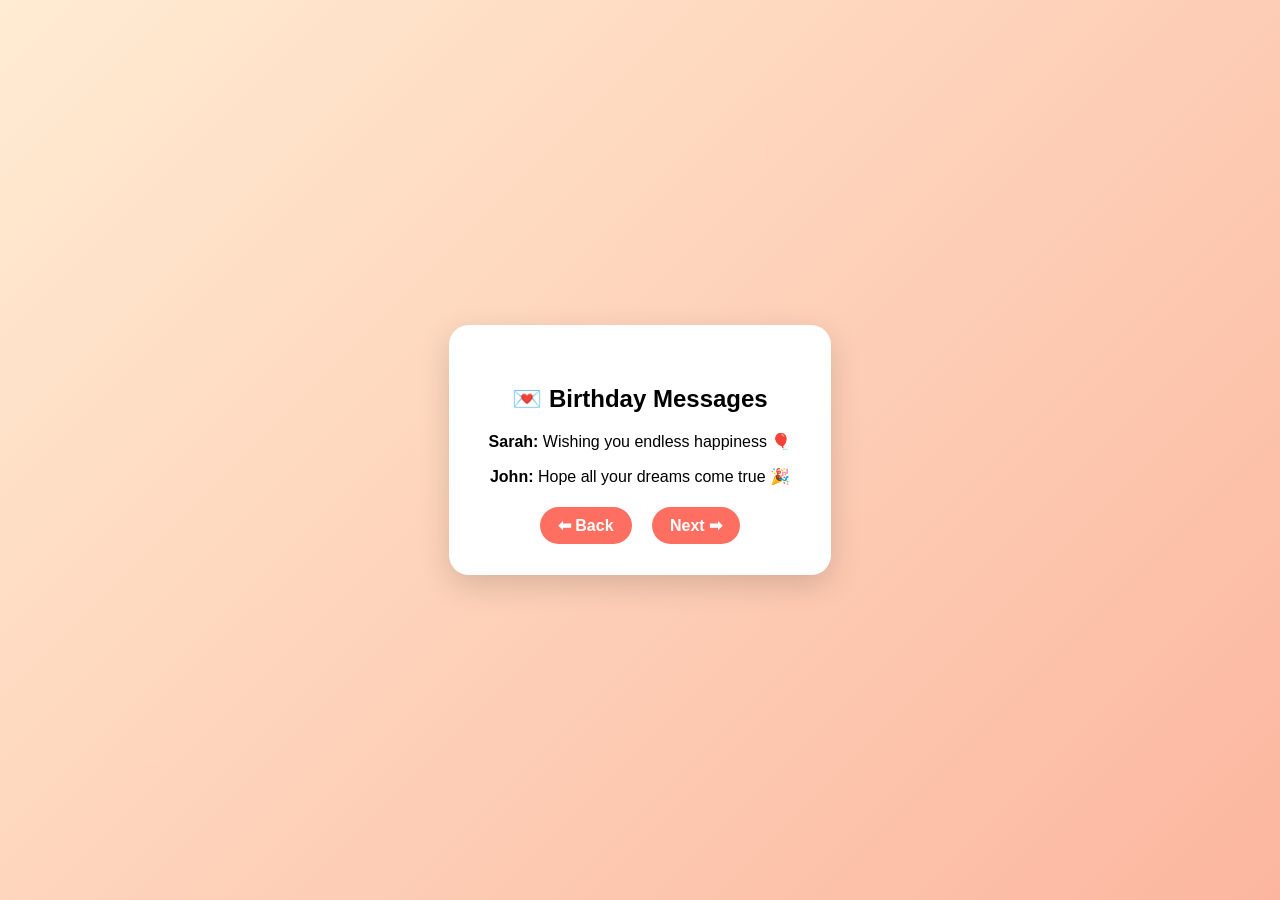
==== messages.html @ b101ec00 "Initial commit" ====
<!DOCTYPE html>
<html lang="en">
<head>
  <meta charset="UTF-8">
  <title>Birthday Messages</title>
  <link rel="stylesheet" href="styles.css">
</head>
<body>

  <div class="card">
    <h2>💌 Birthday Messages</h2>

    <p><strong>Sarah:</strong> Wishing you endless happiness 🎈</p>
    <p><strong>John:</strong> Hope all your dreams come true 🎉</p>

    <div class="nav">
      <a href="index.html">⬅ Back</a>
      <a href="photos.html">Next ➡</a>
    </div>
  </div>

</body>
</html>
---- styles.css ----
body {
    background: linear-gradient(135deg, #ffecd2, #fcb69f);
    font-family: 'Arial', sans-serif;
    height: 100vh;
    margin: 0;

    display: flex;
    align-items: center;
    justify-content: center;
  }

  .card {
    background: white;
    padding: 40px;
    border-radius: 20px;
    max-width: 500px;
    text-align: center;
    box-shadow: 0 10px 30px rgba(0, 0, 0, 0.15);
  }

  h1 {
    color: #ff6f61;
    margin-bottom: 20px;
  }

  .message {
    font-size: 18px;
    color: #444;
    line-height: 1.6;
  }

  .from {
    margin-top: 30px;
    font-style: italic;
    color: #777;
  }
  .nav {
  margin-top: 30px;
}

.nav a {
  text-decoration: none;
  background: #ff6f61;
  color: white;
  padding: 10px 18px;
  border-radius: 20px;
  margin: 0 8px;
  font-weight: bold;
}

.nav a:hover {
  background: #ff3b2f;
}

.photo {
  width: 100%;
  border-radius: 15px;
  margin-top: 20px;
}
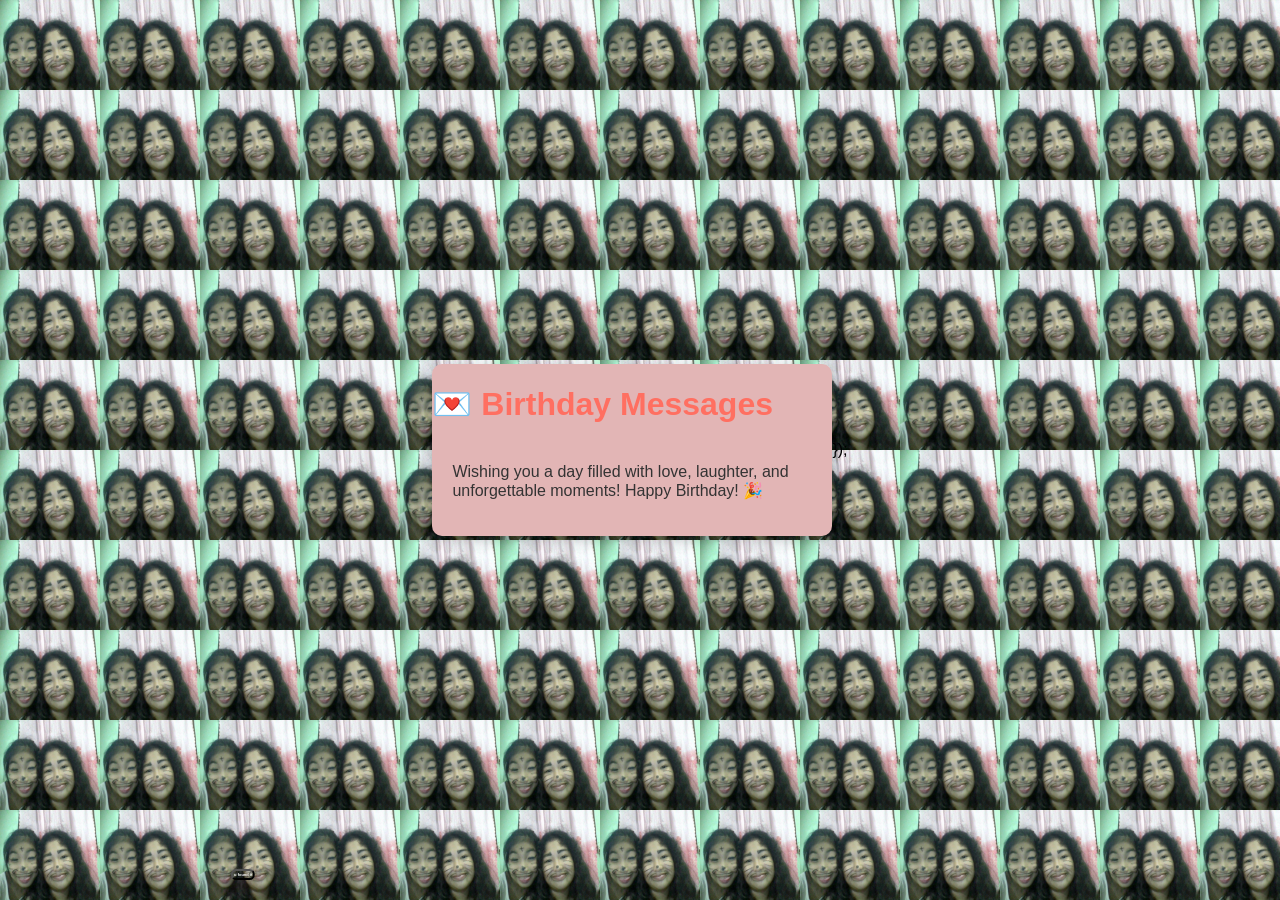
==== commit b94fc7b9: "Initial commit" ====
--- a/messages.html
+++ b/messages.html
@@ -5,19 +5,147 @@
   <title>Birthday Messages</title>
   <link rel="stylesheet" href="styles.css">
 </head>
-<body>
+<body class="messages">
 
-  <div class="card">
-    <h2>💌 Birthday Messages</h2>
+  <div class="message-card" id="messageCard">
+    <h1>💌 Birthday Messages</h1>
+    <p class="text">Wishing you a day filled with love, laughter, and unforgettable moments! Happy Birthday! 🎉</p >
+  </div>
 
-    <p><strong>Sarah:</strong> Wishing you endless happiness 🎈</p>
-    <p><strong>John:</strong> Hope all your dreams come true 🎉</p>
-
-    <div class="nav">
-      <a href="index.html">⬅ Back</a>
-      <a href="photos.html">Next ➡</a>
+  <div class="question-card" id="questionCard" style="display: none;">
+    <h2>are u ready for a little throwback dear</h2>
+    <div class="button-group">
+      <button class="yes-btn" id="yesBtn">YAH</button>
+      <button class="no-btn" id="noBtn">NAH</button>
     </div>
   </div>
 
+  <div class="photos-section" id="photosSection" style="display: none;">
+    <h2>📸 Photo Gallery</h2>
+    <p>Here are some of our favorite memories together! Hope they bring a smile to your face! 😊</p>
+    <div class="photos-grid" id="photosGrid">
+      <img src="images/img.jpg" class="photo" alt="Memory 1" data-caption="Our first adventure together 💕">
+      <img src="images/img2.jpg" class="photo" alt="Memory 2" data-caption="Laughing at silly moments 😂">
+      <img src="images/img3.jpg" class="photo" alt="Memory 3" data-caption="Sweet memories with you ✨">
+      <img src="images/img4.jpg" class="photo" alt="Memory 4" data-caption="Cherishing every moment 🎉">
+    </div>
+  </div>
+
+  <!-- Lightbox Modal -->
+  <div class="lightbox" id="lightbox" style="display: none;">
+    <span class="close-lightbox" id="closeLightbox">&times;</span>
+    <button class="prev-btn" id="prevBtn">❮</button>
+    <div class="lightbox-content">
+      <img class="lightbox-img" id="lightboxImg" src="" alt="">
+      <div class="lightbox-caption" id="lightboxCaption"></div>
+    </div>
+    <button class="next-btn" id="nextBtn">❯</button>
+    <div class="photo-counter" id="photoCounter"></div>
+  </div>
+
+  <div class="response-message" id="responseMessage" style="display: none;">
+    <h2>Okay that's cool too 💭</h2>
+    <p>Maybe next time!</p>
+  </div>
+
+  <div class="bottom-nav">
+
+    <button class="nav-btn" id="toggleBtn">u found it</button>
+    
+  </div>
+
+  <script>
+    const toggleBtn = document.getElementById('toggleBtn');
+    const messageCard = document.getElementById('messageCard');
+    const questionCard = document.getElementById('questionCard');
+    const photosSection = document.getElementById('photosSection');
+    const responseMessage = document.getElementById('responseMessage');
+    const yesBtn = document.getElementById('yesBtn');
+    const noBtn = document.getElementById('noBtn');
+    let showingQuestion = false;
+
+    toggleBtn.addEventListener('click', function() {
+      showingQuestion = !showingQuestion;
+      messageCard.style.display = showingQuestion ? 'none' : 'block';
+      questionCard.style.display = showingQuestion ? 'block' : 'none';
+      photosSection.style.display = 'none';
+      responseMessage.style.display = 'none';
+      toggleBtn.textContent = showingQuestion ? 'go back' : 'u found it';
+    });
+
+    yesBtn.addEventListener('click', function() {
+      questionCard.style.display = 'none';
+      photosSection.style.display = 'block';
+      responseMessage.style.display = 'none';
+    });
+
+    noBtn.addEventListener('click', function() {
+      questionCard.style.display = 'none';
+      photosSection.style.display = 'none';
+      responseMessage.style.display = 'block';
+    });
+
+    // Lightbox functionality
+    const lightbox = document.getElementById('lightbox');
+    const lightboxImg = document.getElementById('lightboxImg');
+    const lightboxCaption = document.getElementById('lightboxCaption');
+    const closeLightbox = document.getElementById('closeLightbox');
+    const prevBtn = document.getElementById('prevBtn');
+    const nextBtn = document.getElementById('nextBtn');
+    const photoCounter = document.getElementById('photoCounter');
+    const photos = document.querySelectorAll('.photo');
+    let currentPhotoIndex = 0;
+
+    function updateLightbox(index) {
+      if (index < 0) currentPhotoIndex = photos.length - 1;
+      if (index >= photos.length) currentPhotoIndex = 0;
+      
+      const currentPhoto = photos[currentPhotoIndex];
+      lightboxImg.src = currentPhoto.src;
+      lightboxCaption.textContent = currentPhoto.getAttribute('data-caption');
+      photoCounter.textContent = `${currentPhotoIndex + 1} / ${photos.length}`;
+    }
+
+    photos.forEach((photo, index) => {
+      photo.addEventListener('click', function() {
+        currentPhotoIndex = index;
+        lightbox.style.display = 'flex';
+        updateLightbox(currentPhotoIndex);
+      });
+    });
+
+    prevBtn.addEventListener('click', function() {
+      currentPhotoIndex--;
+      updateLightbox(currentPhotoIndex);
+    });
+
+    nextBtn.addEventListener('click', function() {
+      currentPhotoIndex++;
+      updateLightbox(currentPhotoIndex);
+    });
+
+    closeLightbox.addEventListener('click', function() {
+      lightbox.style.display = 'none';
+    });
+
+    lightbox.addEventListener('click', function(e) {
+      if (e.target === lightbox) {
+        lightbox.style.display = 'none';
+      }
+    });
+
+    // Keyboard navigation
+    document.addEventListener('keydown', function(e) {
+      if (lightbox.style.display === 'flex') {
+        if (e.key === 'ArrowLeft') prevBtn.click();
+        if (e.key === 'ArrowRight') nextBtn.click();
+        if (e.key === 'Escape') closeLightbox.click();
+      }
+    });
+  </script>
+
 </body>
-</html>
+    });
+  </script>
+
+</body>
--- a/styles.css
+++ b/styles.css
@@ -1,5 +1,8 @@
   body {
     background: linear-gradient(135deg, #ffecd2, #fcb69f);
+    background-image: url('images/bday.png');
+    background-size:100px 90px;
+    background-repeat: repeat;
     font-family: 'Arial', sans-serif;
     height: 100vh;
     margin: 0;
@@ -9,18 +12,361 @@
     justify-content: center;
   }
 
+  .messages {
+    background-image: url(images/img.jpg);
+    background-color: beige; 
+  }
+  
   .card {
     background: white;
     padding: 40px;
-    border-radius: 20px;
+    border-radius: 3px;
+    text-align: center;
+    box-shadow: 0 3px 10px rgba(0, 0, 0, 0.1);
+    opacity: 0;
+  }
+
+  .card.show {
+    animation: popUp 0.8s ease-out forwards;
+  }
+
+  /* Card link styles */
+  .card-link {
+    display: inline-block;
+    margin-top: 25px;
+    padding: 12px 30px;
+    background: #ff6f61;
+    color: white;
+    text-decoration: none;
+    border-radius: 25px;
+    font-weight: bold;
+    transition: all 0.3s ease;
+  }
+
+  .card-link:hover {
+    background: #ff3b2f;
+    transform: scale(1.05);
+  }
+
+  /* Envelope greeting text - hide when open */
+  .envelope.open .envelope-greeting {
+    opacity: 0;
+    transition: opacity 0.3s ease-out;
+  }
+
+  /* Envelope container */
+  .envelope {
+    perspective: 20px;
     max-width: 500px;
-    text-align: center;
-    box-shadow: 0 10px 30px rgba(0, 0, 0, 0.15);
+    position: relative;
+    cursor: pointer;
+  }
+
+  /* Envelope flap */
+  .envelope-flap {
+    width: 0px;
+    height:0px;
+    border-left: 250px solid transparent;
+    border-right: 250px solid transparent;
+    border-top:50px solid #e8d5c4;
+    margin-bottom: -60px;
+    position: relative;
+    z-index: 1;
+    transform-origin: top center;
+  }
+
+  .envelope.open .envelope-flap {
+    animation: flapOpen 0.8s ease-out forwards;
+  
+  }
+
+  /* Envelope body */
+  .envelope-body {
+    background: #f9ede4;
+    border: 2px solid #dcc9b8;
+    padding: 20px;
+    box-shadow: 0 12px 30px rgba(0, 0, 0, 0.2);
+  }
+
+  .envelope-greeting {
+    font-size: 24px;
+    color: #555;
+    margin-top: 50px;
+  }
+
+  @keyframes flapOpen {
+    0% {
+      transform: rotateX(0deg);
+      border-top-color: #b9a695;
+    }
+    100% {
+      transform: rotateX(-190deg);
+      border-top-color: #bda38c;
+    }
+  }
+
+  @keyframes popUp {
+    0% {
+      transform: translateY(80px);
+      opacity: 1;
+    }
+    100% {
+      transform: translateY(0);
+      opacity: 1;
+    }
   }
 
   h1 {
     color: #ff6f61;
     margin-bottom: 20px;
+  }
+
+  /* Question card */
+  .question-card {
+    background: white;
+    padding: 50px 40px;
+    border-radius: 15px;
+    margin: 40px auto;
+    max-width: 600px;
+    box-shadow: 0 10px 30px rgba(0, 0, 0, 0.15);
+    text-align: center;
+    animation: slideDown 0.5s ease-out;
+  }
+
+  .question-card h2 {
+    color: #ff6f61;
+    font-size: 24px;
+    margin-bottom: 30px;
+  }
+
+  .button-group {
+    display: flex;
+    gap: 20px;
+    justify-content: center;
+  }
+
+  .yes-btn, .no-btn {
+    padding: 15px 35px;
+    font-size: 16px;
+    font-weight: bold;
+    border: none;
+    border-radius: 50px;
+    cursor: pointer;
+    transition: all 0.3s ease;
+  }
+
+  .yes-btn {
+    background: #4CAF50;
+    color: white;
+  }
+
+  .yes-btn:hover {
+    background: #45a049;
+    transform: scale(1.1);
+  }
+
+  .no-btn {
+    background: #f44336;
+    color: white;
+  }
+
+  .no-btn:hover {
+    background: #da190b;
+    transform: scale(1.1);
+  }
+
+  /* Response message */
+  .response-message {
+    background: white;
+    padding: 50px 40px;
+    border-radius: 15px;
+    margin: 40px auto;
+    max-width: 600px;
+    box-shadow: 0 10px 30px rgba(0, 0, 0, 0.15);
+    text-align: center;
+    animation: slideDown 0.5s ease-out;
+  }
+
+  .response-message h2 {
+    color: #ff6f61;
+    font-size: 24px;
+    margin-bottom: 15px;
+  }
+
+  .response-message p {
+    color: #666;
+    font-size: 16px;
+  }
+
+  /* Lightbox styles */
+  .lightbox {
+    position: fixed;
+    z-index: 1000;
+    left: 0;
+    top: 0;
+    width: 100%;
+    height: 100%;
+    background-color: rgba(0, 0, 0, 0.95);
+    display: flex;
+    align-items: center;
+    justify-content: center;
+    animation: fadeIn 0.3s ease;
+    gap: 20px;
+  }
+
+  .lightbox-content {
+    display: flex;
+    flex-direction: column;
+    align-items: center;
+    max-width: 80%;
+  }
+
+  .lightbox-img {
+    max-width: 100%;
+    max-height: 70vh;
+    object-fit: contain;
+    border-radius: 10px;
+    box-shadow: 0 10px 40px rgba(0, 0, 0, 0.5);
+  }
+
+  .lightbox-caption {
+    color: white;
+    font-size: 18px;
+    text-align: center;
+    margin-top: 20px;
+    font-style: italic;
+  }
+
+  .close-lightbox {
+    position: absolute;
+    top: 20px;
+    right: 40px;
+    color: white;
+    font-size: 40px;
+    cursor: pointer;
+    transition: color 0.3s ease;
+  }
+
+  .close-lightbox:hover {
+    color: #ff6f61;
+  }
+
+  .prev-btn, .next-btn {
+    background: rgba(255, 111, 97, 0.7);
+    border: none;
+    color: white;
+    font-size: 30px;
+    padding: 15px 20px;
+    cursor: pointer;
+    border-radius: 5px;
+    transition: background 0.3s ease;
+  }
+
+  .prev-btn:hover, .next-btn:hover {
+    background: #ff6f61;
+  }
+
+  .photo-counter {
+    color: white;
+    font-size: 14px;
+    position: absolute;
+    bottom: 20px;
+    background: rgba(0, 0, 0, 0.5);
+    padding: 8px 15px;
+    border-radius: 20px;
+  }
+
+  @keyframes fadeIn {
+    from {
+      opacity: 0;
+    }
+    to {
+      opacity: 1;
+    }
+  }
+
+  /* Bottom navigation button */
+  .bottom-nav {
+    position: fixed;
+    bottom: 20px;
+    left: 19%;
+    transform: translateX(-50%);
+    z-index: 10;
+  }
+
+  .nav-btn {
+    display: inline-block;
+    padding: 1px 1px;
+    background: transparent;
+    color: white;
+    text-decoration: none;
+    border-radius: 50px;
+    font-weight: bold;
+    font-size: 4px;
+    box-shadow: 0 8px 20px rgba(240, 162, 155, 0.3);
+    transition: all 0.5s ease;
+    cursor: pointer;
+  }
+
+  .nav-btn:hover {
+    background: #d6918d;
+    transform: scale(6);
+    box-shadow: 0 12px 25px rgba(255, 111, 97, 0.4);
+  }
+
+  .yes-btn {
+    background: #ff6f61;
+  }
+
+  .no-btn {
+    background: #ccc;
+  } 
+  
+
+  /* Photos section */
+  .photos-section {
+    background: rgb(241, 218, 218);
+    padding: 40px;
+    border-radius: 15px;
+    margin: 40px auto;
+    max-width: 700px;
+    box-shadow: 0 10px 30px rgba(0, 0, 0, 0.15);
+    animation: slideDown 0.5s ease-out;
+  }
+
+  .photos-section h2 {
+    color: #ff6f61;
+    text-align: center;
+    margin-bottom: 20px;
+    
+  }
+
+  .photos-grid {
+    display: grid;
+    grid-template-columns: repeat(auto-fit, minmax(7px, 0fr));
+    gap: 20px;
+    margin-top: 20px;
+  }
+  /*edit the image mismo*/
+  .photos-grid img {
+    width: 20px;
+    height: 20px;
+    border-radius: 8px;
+    transition: transform 0.5s ease;
+    cursor: pointer;
+  }
+
+  
+
+  @keyframes slideDown {
+    from {
+      opacity: 0;
+      transform: translateY(-20px);
+    }
+    to {
+      opacity: 1;
+      transform: translateY(0);
+    }
   }
 
   .message {
@@ -58,3 +404,44 @@
   margin-top: 20px;
 }
 
+/* Book flip animation */
+.message-card {
+  width: 400px;
+  height: auto; 
+  border-radius: 10px;  
+  box-shadow: 0 4px 15px rgba(0, 0, 0, 0.2);
+  background-color: #e2b5b5;
+}
+
+.text {
+  padding: 20px;
+  color: #333;
+  align-items: center;
+}
+.card.flip-out {
+  animation: bookFlip 0.6s ease-in-out forwards;
+}
+
+@keyframes bookFlip {
+  0% {
+    transform: rotateY(0deg) rotateX(0deg);
+    opacity: 1;
+  }
+  50% {
+    transform: rotateY(90deg) rotateX(5deg);
+  }
+  100% {
+    transform: rotateY(180deg) rotateX(0deg);
+    opacity: 0;
+  }
+}
+
+.swipe-btn {
+  cursor: pointer;
+  transition: transform 0.3s ease;
+}
+
+.swipe-btn:hover {
+  transform: scale(1.1) rotate(-5deg);
+}
+
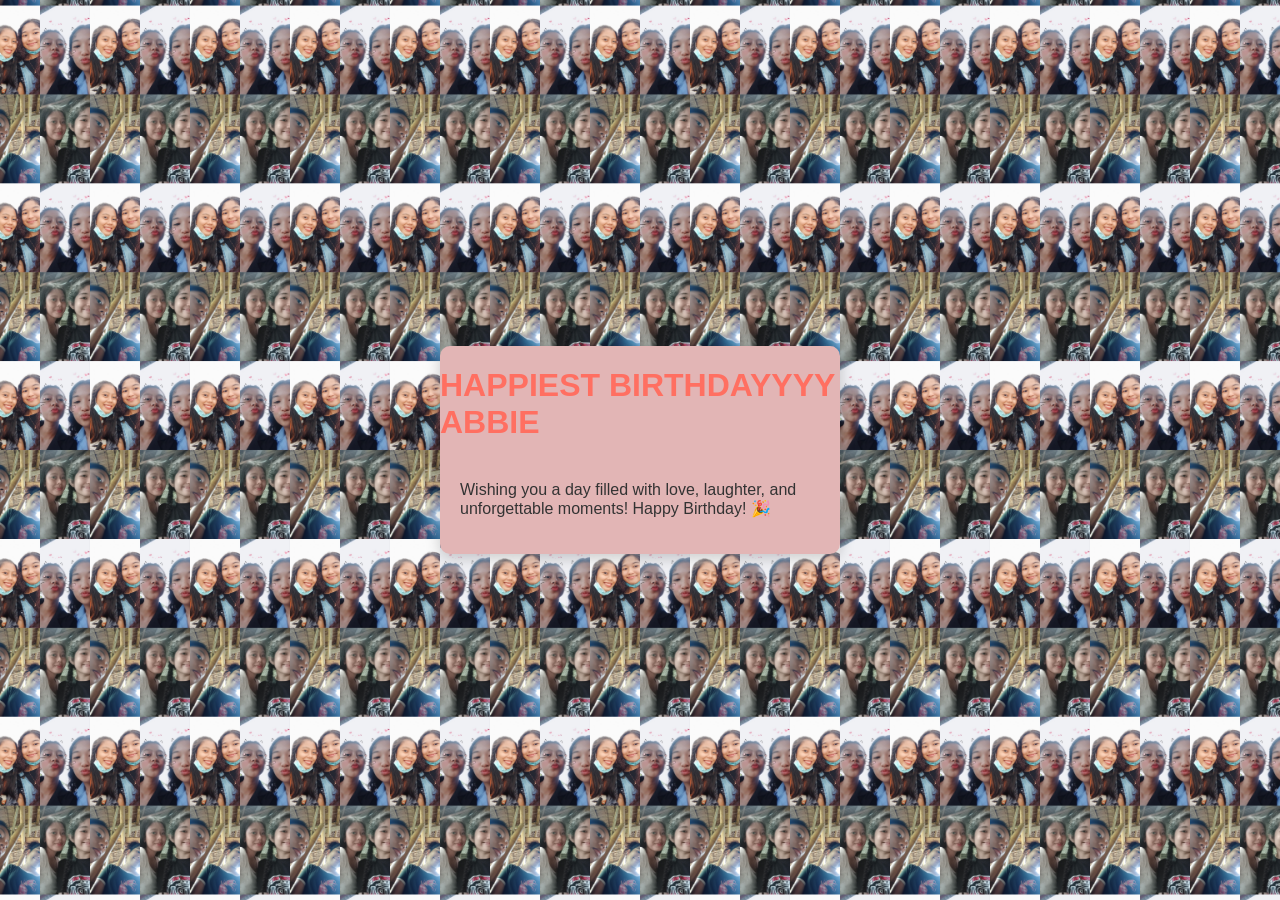
==== commit 835a2ee8: "Initial commit" ====
--- a/messages.html
+++ b/messages.html
@@ -2,15 +2,25 @@
 <html lang="en">
 <head>
   <meta charset="UTF-8">
+  <meta name="viewport" content="width=device-width, initial-scale=1.0">
   <title>Birthday Messages</title>
   <link rel="stylesheet" href="styles.css">
 </head>
 <body class="messages">
 
+  <div class="balloon-container">
+    <div class="balloon balloon-1"></div>
+    <div class="balloon balloon-2"></div>
+    <div class="balloon balloon-3"></div>
+    <div class="balloon balloon-4"></div>
+    <div class="balloon balloon-5"></div>
+  </div>
+
   <div class="message-card" id="messageCard">
-    <h1>💌 Birthday Messages</h1>
+    <h1>HAPPIEST BIRTHDAYYYY ABBIE</h1>
     <p class="text">Wishing you a day filled with love, laughter, and unforgettable moments! Happy Birthday! 🎉</p >
   </div>
+
 
   <div class="question-card" id="questionCard" style="display: none;">
     <h2>are u ready for a little throwback dear</h2>
@@ -48,30 +58,13 @@
     <p>Maybe next time!</p>
   </div>
 
-  <div class="bottom-nav">
-
-    <button class="nav-btn" id="toggleBtn">u found it</button>
-    
-  </div>
-
   <script>
-    const toggleBtn = document.getElementById('toggleBtn');
     const messageCard = document.getElementById('messageCard');
     const questionCard = document.getElementById('questionCard');
     const photosSection = document.getElementById('photosSection');
     const responseMessage = document.getElementById('responseMessage');
     const yesBtn = document.getElementById('yesBtn');
     const noBtn = document.getElementById('noBtn');
-    let showingQuestion = false;
-
-    toggleBtn.addEventListener('click', function() {
-      showingQuestion = !showingQuestion;
-      messageCard.style.display = showingQuestion ? 'none' : 'block';
-      questionCard.style.display = showingQuestion ? 'block' : 'none';
-      photosSection.style.display = 'none';
-      responseMessage.style.display = 'none';
-      toggleBtn.textContent = showingQuestion ? 'go back' : 'u found it';
-    });
 
     yesBtn.addEventListener('click', function() {
       questionCard.style.display = 'none';
@@ -145,7 +138,4 @@
   </script>
 
 </body>
-    });
-  </script>
-
-</body>
+</html>
--- a/styles.css
+++ b/styles.css
@@ -13,10 +13,120 @@
   }
 
   .messages {
-    background-image: url(images/img.jpg);
+    background-image: url(images/abi1.jpg);
+      background-size: 100px;
+      background-position: center;
     background-color: beige; 
-  }
-  
+    
+  }
+
+  .balloon-container {
+    position: fixed;
+    top: 0;
+    left: 0;
+    width: 100%;
+    height: 100%;
+    pointer-events: none;
+    overflow: hidden;
+    z-index: 0;
+  }
+
+  .balloon {
+    position: absolute;
+    bottom: -120px;
+    width: 60px;
+    height: 80px;
+    border-radius: 50% 50% 45% 45%;
+    background: linear-gradient(170deg, #ff95c5, #d75aba);
+    opacity: 0.95;
+    transform-origin: center bottom;
+    animation: floatBalloon 12s linear infinite;
+  }
+
+  .balloon::before {
+    content: '';
+    position: absolute;
+    left: 50%;
+    bottom: -46px;
+    width: 8px;
+    height: 8px;
+    background: rgba(0, 0, 0, 0.23);
+    border-radius: 50%;
+    transform: translateX(-50%);
+  }
+
+  .balloon::after {
+    content: '';
+    position: absolute;
+    left: 50%;
+    bottom: -38px;
+    width: 1px;
+    height: 50px;
+    background: rgba(0, 0, 0, 0.35);
+    transform: translateX(-50%);
+  }
+
+  .balloon-1 {
+    left: 10%;
+    animation-duration: 11s;
+    animation-delay: 0s;
+    background: linear-gradient(170deg, #ff95c5, #d75aba);
+  }
+
+  .balloon-2 {
+    left: 25%;
+    animation-duration: 14s;
+    animation-delay: 1.8s;
+    background: linear-gradient(170deg, #ffd27e, #ff7b7b);
+    width: 50px;
+    height: 70px;
+  }
+
+  .balloon-3 {
+    left: 45%;
+    animation-duration: 10s;
+    animation-delay: 0.6s;
+    background: linear-gradient(170deg, #8fd1ff, #5a9cff);
+    width: 55px;
+    height: 75px;
+  }
+
+  .balloon-4 {
+    left: 65%;
+    animation-duration: 13s;
+    animation-delay: 2.4s;
+    background: linear-gradient(170deg, #a2ffb8, #56d8a4);
+    width: 52px;
+    height: 68px;
+  }
+
+  .balloon-5 {
+    left: 80%;
+    animation-duration: 15s;
+    animation-delay: 1.2s;
+    background: linear-gradient(170deg, #fbd7ff, #f59ceb);
+    width: 58px;
+    height: 78px;
+  }
+
+  @keyframes floatBalloon {
+    0% {
+      transform: translateY(0) rotate(-3deg);
+    }
+    100% {
+      transform: translateY(-130vh) rotate(12deg);
+    }
+  }
+
+  .message-card,
+  .question-card,
+  .photos-section,
+  .response-message,
+  .lightbox {
+    position: relative;
+    z-index: 1;
+  }
+
   .card {
     background: white;
     padding: 40px;
@@ -172,7 +282,8 @@
 
   .no-btn:hover {
     background: #da190b;
-    transform: scale(1.1);
+    transform: scale(0.1);
+    
   }
 
   /* Response message */
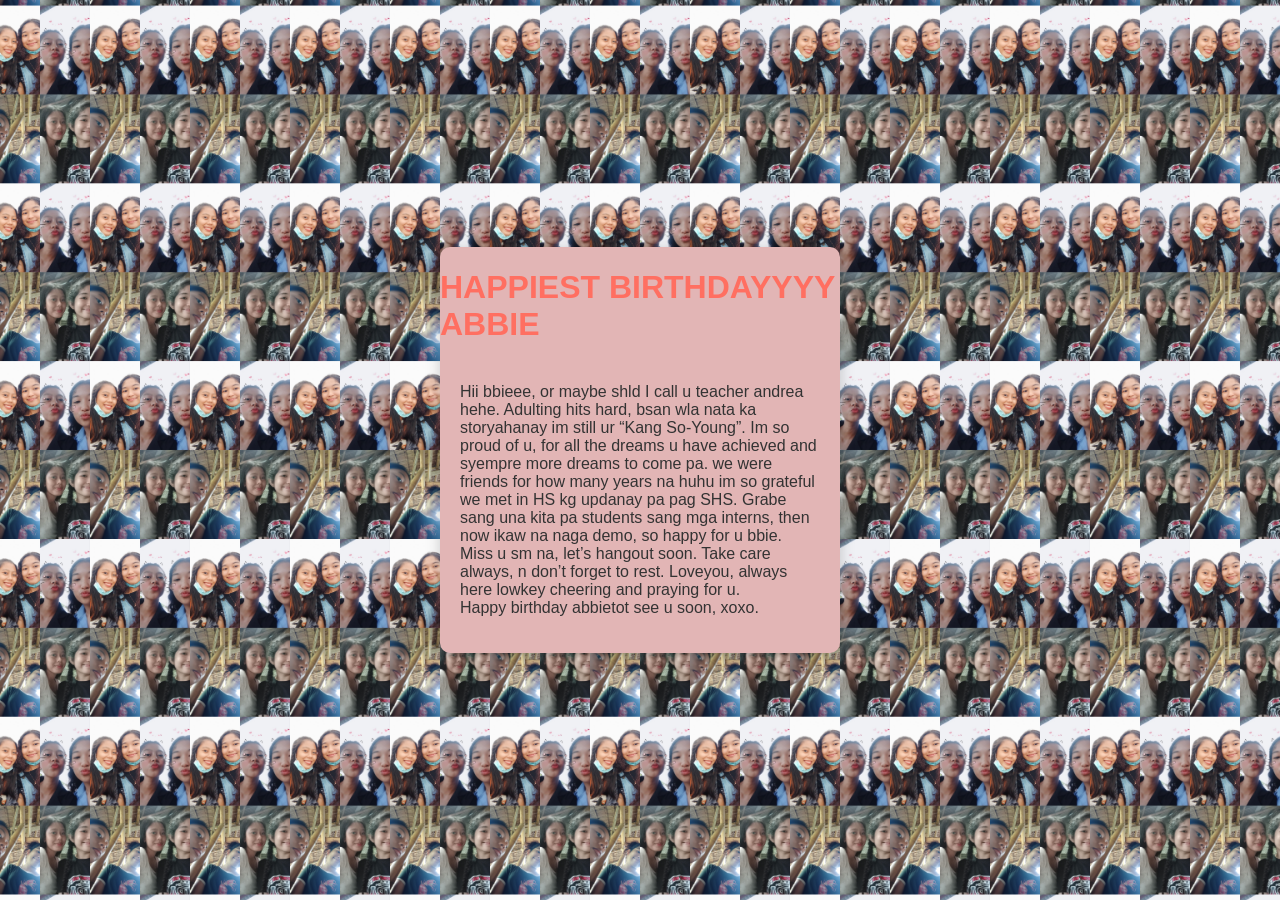
==== commit 816918a8: "Initial commit" ====
--- a/messages.html
+++ b/messages.html
@@ -18,8 +18,14 @@
 
   <div class="message-card" id="messageCard">
     <h1>HAPPIEST BIRTHDAYYYY ABBIE</h1>
-    <p class="text">Wishing you a day filled with love, laughter, and unforgettable moments! Happy Birthday! 🎉</p >
-  </div>
+    <p class="text">Hii bbieee, or maybe shld I call u teacher andrea hehe. Adulting hits hard, bsan wla nata ka storyahanay im still ur “Kang So-Young”. Im so proud of u, for all the dreams u have achieved and syempre more dreams to come pa. we were friends for how many years na huhu im so grateful we met in HS kg updanay pa pag SHS. Grabe sang una kita pa students sang mga interns, then now ikaw na naga demo, so happy for u bbie. 
+      
+      <br>
+Miss u sm na, let’s hangout soon. Take care always, n don’t forget to rest. Loveyou, always here lowkey cheering and praying for u.
+<br>
+Happy birthday abbietot see u soon, xoxo.</p >
+  
+   </div>
 
 
   <div class="question-card" id="questionCard" style="display: none;">
